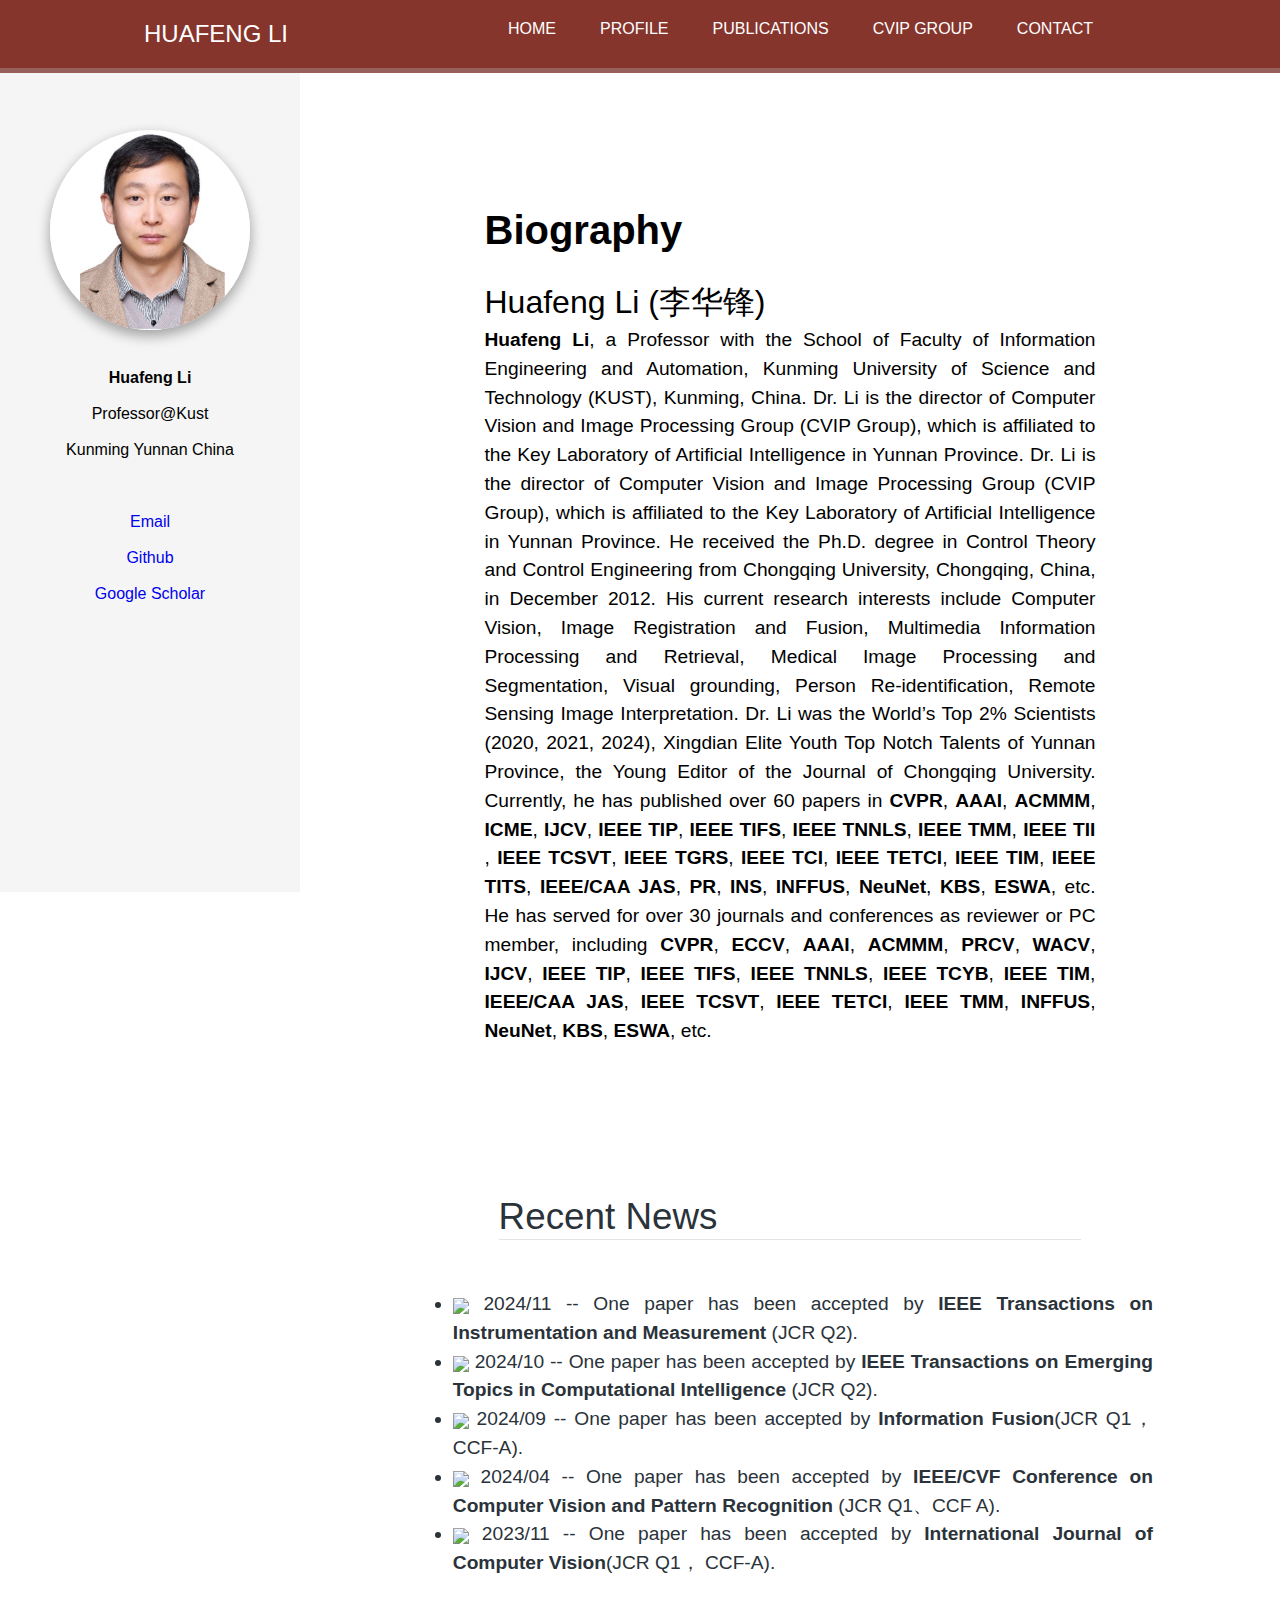
==== index.html @ 3c50e767 "Update index.html" ====
<!DOCTYPE html>
<html class="csstransforms csstransforms3d csstransitions">
<head>
    <meta http-equiv="Content-Type" content="text/html; charset=UTF-8">
    <title>Huafeng Li</title>
    <link href="./files/bootstrap.css" rel="stylesheet" type="text/css" media="all">
    <link href="./files/style.css" rel="stylesheet" type="text/css" media="all">
    <link href="./files/prettyPhoto.css" rel="stylesheet" type="text/css" media="all">
    <link href="./files/css" rel="stylesheet" type="text/css">
    <style>
        /* 重置浏览器默认边距 */
        body, html {
            margin: 0;
            padding: 0;
        }
        .people-photo {
            border-radius: 50%;
            height: 200px !important;
            width: 200px !important;
            box-shadow: 0 6px 15px 0 rgba(0, 0, 0, 0.2), 0 5px 12px 0 rgba(0, 0, 0, 0.19);
            margin-bottom: 5px;
        }
        .thumbnail-mvp {
            padding: 4px;
            margin-bottom: 20px;
            line-height: 1.42857143;
            text-align: center;
        }
        .thumbnail-people {
            padding: 4px;
            margin-bottom: 5px;
            line-height: 1.42857143;
            text-align: center;
        }
        .container-fluid {
            font-family: Palatino Linotype, Helvetica Neue, Helvetica, Arial, sans-serif;
        }
        .academicegree {
            font-size: 2.28rem;
            margin: 1.14rem 0 0.912rem 0;
        }
        .row:nth-child(2n) {
            background: whitesmoke;
        }
        .row {
            margin-bottom: 50px;
        }
        .people-topic {
            font-style: italic;
            color: #1a237e;
        }
        /* 侧边栏样式 */
        .sidebar {
            position: fixed;
            top: 72px; /* 调整此值以确保侧边栏在导航栏下方 */
            left: 0;
            width: 300px; /* 将侧边栏宽度固定为400像素 */
            padding: 0px;
            background-color: #f5f5f5;
            height: calc(100% - 80px); /* 高度减去导航栏高度 */
            overflow-y: auto;
        }
        /* 内容区域样式 */
        .main-content {
            margin-left: 300px; /* 与侧边栏宽度一致 */
            padding: 20px;
            background-color: #ffffff; /* 将背景色改为 #ffffff */
        }
        /* 响应式布局 */
        @media (max-width: 767px) {
            .sidebar {
                position: relative;
                width: 100%;
                height: auto;
                top: 0;
            }
            .main-content {
                margin-left: 0;
            }
        }
        .header {
            position: fixed;
            top: 0;
            width: 100%;
            z-index: 1000;
        }
        .content {
            margin-top: 80px; /* 与导航栏高度一致 */
        }

	.widget-container {
	    width: 300px;
	    height: 350px;
	    margin: 0 auto; /* 水平居中 */
	    display: flex; /* 使用 Flexbox 布局 */
	    justify-content: center; /* 水平居中 */
	    align-items: center; /* 垂直居中 */
	    overflow: hidden; /* 防止超出部分显示 */
	    position: relative; /* 防止子元素位置异常 */
	}

	#clstr_globe {
	    width: 300px;
	    height: 300px;
	    position: absolute;
	    top: 0;
	    left: 0;
	}

    </style>
</head>
<body>
    <!---start-header--->
    <div class="header">
        <div class="wrap">
            <!---start-logo--->
            <div class="logo">
                <a href="./index.html">Huafeng Li</a>
            </div>
            <!---End-logo--->
            <!---start-top-nav--->
            <div class="top-nav">
                <ul>
                    <li id="Home" onclick="func('Me')"><a href="./index.html" class="scroll">Home</a></li>
                    <li id="Profile" onclick="func('Profile')"><a href="./Profile.html" class="scroll">Profile</a></li>
                    <li id="Publications" onclick="func('Publications')"><a href="./Publication.html" class="scroll">Publications</a></li>
                    <li id="MVPLab" onclick="func('MVP Lab')"><a href="./CVIP.html" class="scroll">CVIP Group</a></li>
                    <!-- <li id="Profile-chinese" onclick="func('Profile-chinese')"><a href="./Profile-chinese.html" class="scroll">中文简介</a></li> -->
                    <li id="Contact" onclick="func('Contact')"><a href="./Contact.html" class="scroll">Contact</a></li>
                </ul>
            </div>
            <div class="clear"> </div>
            <!---End-top-nav--->
         </div>
    </div>

    <script> 
    var lastname = 'Me';
    function func(name){
        var div = document.getElementById(name); 
        div.className = 'active'; 
        div = document.getElementById(lastname); 
        div.className = ''; 
        lastname = name;
    }
    function coming_soon()
    {
        alert("Coming soon.");
    }
    </script> 

    <!---End-header--->
    <div class="content">
        <div class="container-fluid">
            <!-- 侧边栏 -->
            <div class="sidebar">
                <!-- 侧边栏内容 -->
                <br>
                <br>
                <br>
                <div class="thumbnail-people">
                    <a href="#">
                        <img src="./sub_img/touxiang.png" class="people-photo">
                    </a>
                </div>
                <br>
                <ul style="text-align: center; list-style: none; padding: 0;">
                    <li><strong>Huafeng Li</strong></li><br>
                    <li>Professor@Kust</li><br>
                    <li>Kunming Yunnan China</li>
                </ul>
                <br>
                <br>
                <br>
                <ul style="text-align: center; list-style: none; padding: 0;">
                    
                    <li><a href="hfchina99@163.com">Email</a></li><br>
                    <li><a href="https://github.com/lhf12278">Github</a></li><br>
                    <li><a href="https://scholar.google.com/citations?user=njjX8D0AAAAJ&hl=en&oi=ao">Google Scholar</a></li><br>

                </ul>
            </div>
            <!-- 主内容区域 -->
            <div class="main-content">
                <div class="grid1" id="me">
                    <!-- <div class="thumbnail-people">
                        <a href="#">
                            <img src="./sub_img/touxiang.png" class="people-photo">
                        </a>
                    </div> -->
                     
                    <strong></strong>
                    <div style="text-align: justify; display: block; margin: 50px auto; max-width: 1500px;">
                        <p style="font-size: 40px;"><strong>Biography</strong></p><br>
                        <p style="font-size: 32px;">Huafeng Li (李华锋)</strong></p>
                        <p><strong>Huafeng Li</strong>, a Professor with the School of Faculty of Information Engineering and Automation, Kunming University of Science and Technology (KUST), Kunming, China. Dr. Li is the director of Computer Vision and Image Processing Group (CVIP Group), which is affiliated to the Key Laboratory of Artificial Intelligence in Yunnan Province.
                          Dr. Li is the director of Computer Vision and Image Processing Group (CVIP Group), which is affiliated to the Key Laboratory of Artificial Intelligence in Yunnan Province. 
                          He received the Ph.D. degree in Control Theory and Control Engineering from Chongqing University, Chongqing, China, in December 2012. 
                          His current research interests include Computer Vision, Image Registration and Fusion, Multimedia Information Processing and Retrieval, Medical Image Processing and Segmentation, Visual grounding, Person Re-identification, Remote Sensing Image Interpretation. 
                          Dr. Li was the World’s Top 2% Scientists (2020, 2021, 2024), Xingdian Elite Youth Top Notch Talents of Yunnan Province, the Young Editor of the Journal of Chongqing University. 
                          Currently, he has published over 60 papers in <strong>CVPR</strong>, <strong>AAAI</strong>, <strong>ACMMM</strong>, <strong>ICME</strong>, <strong>IJCV</strong>, <strong>IEEE TIP</strong>, <strong>IEEE TIFS</strong>, <strong>IEEE TNNLS</strong>, <strong>IEEE TMM</strong>, <strong>IEEE TII</strong> , <strong>IEEE TCSVT</strong>, <strong>IEEE TGRS</strong>, <strong>IEEE TCI</strong>, <strong>IEEE TETCI</strong>, <strong>IEEE TIM</strong>, <strong>IEEE TITS</strong>, <strong>IEEE/CAA JAS</strong>, <strong>PR</strong>, <strong>INS</strong>, <strong>INFFUS</strong>, <strong>NeuNet</strong>, <strong>KBS</strong>, <strong>ESWA</strong>, etc. 
                          He has served for over 30 journals and conferences as reviewer or PC member, including <strong>CVPR</strong>, <strong>ECCV</strong>, <strong>AAAI</strong>, <strong>ACMMM</strong>, <strong>PRCV</strong>, <strong>WACV</strong>, <strong>IJCV</strong>, <strong>IEEE TIP</strong>, <strong>IEEE TIFS</strong>, <strong>IEEE TNNLS</strong>, <strong>IEEE TCYB</strong>, <strong>IEEE TIM</strong>, <strong>IEEE/CAA JAS</strong>, <strong>IEEE TCSVT</strong>, <strong>IEEE TETCI</strong>, <strong>IEEE TMM</strong>, <strong>INFFUS</strong>, <strong>NeuNet</strong>, <strong>KBS</strong>, <strong>ESWA</strong>, etc.
                        </p>
                    </div>
                    <div class="grid3" id="experience" style="margin: 50px auto; max-width: 1500px;">
                        <div class="grid3-header" style="margin: 50px auto; max-width: 100%;">
                            <h3 align='left'>Recent News</h3>
                        </div>
                        <div class="grid3-content" style="align:left;width:100%">
                            <div class="grid3-content">
                                <ul class="graid3-ul" style="list-style-type:disc; height: 400px;overflow-y: auto;">
                                    <div style="text-align: justify; display: block; margin-right: auto;">
                                        <li><img src="./sub_img/news2.gif" width="12%" style="background: none; vertical-align: text-bottom; border-radius: 0; padding: 0;">&nbsp;2024/11 -- One paper has been accepted by <strong>IEEE Transactions on Instrumentation and Measurement</strong> (JCR Q2).</li>
                                        <li><img src="./sub_img/news2.gif" width="12%" style="background: none; vertical-align: text-bottom; border-radius: 0; padding: 0;">&nbsp;2024/10 -- One paper has been accepted by <strong> IEEE Transactions on Emerging Topics in Computational Intelligence</strong> (JCR Q2).</li>
                                        <li><img src="./sub_img/news2.gif" width="12%" style="background: none; vertical-align: text-bottom; border-radius: 0; padding: 0;">&nbsp;2024/09 -- One paper has been accepted by <strong>Information Fusion</strong>(JCR Q1， CCF-A).</li>
                                        <li><img src="./sub_img/news2.gif" width="12%" style="background: none; vertical-align: text-bottom; border-radius: 0; padding: 0;">&nbsp;2024/04 -- One paper has been accepted by <strong>IEEE/CVF Conference on Computer Vision and Pattern Recognition</strong> (JCR Q1、CCF A).</li>
                                        <li><img src="./sub_img/news2.gif" width="12%" style="background: none; vertical-align: text-bottom; border-radius: 0; padding: 0;">&nbsp;2023/11 -- One paper has been accepted by <strong>International Journal of Computer Vision</strong>(JCR Q1， CCF-A).</li>
                                    </div>
                                </ul>
                            </div>
                        </div>
                    </div>
                </div>
                <br>
                
                <div class="widget-container">
		 	<script type="text/javascript" id="clstr_globe" src="//clustrmaps.com/globe.js?d=tNb2z5y7C1yXd-vX-qZxQ8mJiAKeMEvkyLrktxOYxfI"></script>
		</div>


	
            		<script type="text/javascript" src="./files/jquery.min.js.下载"></script>
            		<script type="text/javascript" src="./files/bootstrap.js.下载"></script>
            		<script type="text/javascript" src="./files/jquery.banner.js.下载"></script>
            		<script type="text/javascript" src="./files/jquery.prettyPhoto.js.下载"></script>		
            		<script type="text/javascript" src="./files/jquery.isotope.js.下载"></script>	
            		<script type="text/javascript" src="./files/main.js.下载"></script>
            </div>
        </div>
    </div>

</body>
</html>
---- files/style.css ----
/*---
Author: W3layouts
Author URL: http://w3layouts.com
License: Creative Commons Attribution 3.0 Unported
License URL: http://creativecommons.org/licenses/by/3.0/
--*/
/* reset */
html,body,div,span,applet,object,iframe,h1,h2,h3,h4,h5,h6,p,blockquote,pre,a,abbr,acronym,address,big,cite,code,del,dfn,em,img,ins,kbd,q,s,samp,small,strike,strong,sub,sup,tt,var,b,u,i,dl,dt,dd,ol,nav ul,nav li,fieldset,form,label,legend,table,caption,tbody,tfoot,thead,tr,th,td,article,aside,canvas,details,embed,figure,figcaption,footer,header,hgroup,menu,nav,output,ruby,section,summary,time,mark,audio,video{margin:0;padding:0;border:0;font-size:100%;font:inherit;vertical-align:baseline;}
article, aside, details, figcaption, figure,footer, header, hgroup, menu, nav, section {display: block;}
ol,ul{list-style:none;margin:0px;padding:0px;}
blockquote,q{quotes:none;}
blockquote:before,blockquote:after,q:before,q:after{content:'';content:none;}
table{border-collapse:collapse;border-spacing:0;}
/* start editing from here */
a{text-decoration:none;}
.txt-rt{text-align:right;}/* text align right */
.txt-lt{text-align:left;}/* text align left */
.txt-center{text-align:center;}/* text align center */
.float-rt{float:right;}/* float right */
.float-lt{float:left;}/* float left */
.clear{clear:both;}/* clear float */
.pos-relative{position:relative;}/* Position Relative */
.pos-absolute{position:absolute;}/* Position Absolute */
.vertical-base{	vertical-align:baseline;}/* vertical align baseline */
.vertical-top{	vertical-align:top;}/* vertical align top */
nav.vertical ul li{	display:block;}/* vertical menu */
nav.horizontal ul li{	display: inline-block;}/* horizontal menu */
img{max-width:100%;}
/*end reset*/
@font-face {
    font-family: 'Arial';
    src: url('../fonts/GandhiSans-Regular-webfont.eot');
    src: url('../fonts/GandhiSans-Regular-webfont.eot?#iefix') format('embedded-opentype'),
         url('../fonts/GandhiSans-Regular-webfont.woff') format('woff'),
         url('../fonts/GandhiSans-Regular-webfont.ttf') format('truetype'),
         url('../fonts/GandhiSans-Regular-webfont.svg#Arial') format('svg');
    font-weight: normal;
    font-style: normal;

}
.wrap{
	width:100%;
	margin:0 auto;
}
.content {
	margin-top: 72px;
}
/*---start-header---*/
.header{
	background: #802b22;
	border-bottom: 5px solid rgba(192, 192, 192, 0.31);
	position: fixed;
	top: 0px;
	z-index: 5;
	opacity: 0.95;
	width:100%;
}
.logo{
	float:left;
	margin-left: 60px;
}
.logo a{
	font-family: 'Arial';
	color: #FFFFFF;
	text-transform: uppercase;
	font-size: 24px;
	display: block;
	padding: 20px;
}
.top-nav{
	float:left;
	margin-left: 180px;
}
.top-nav ul li{
	display:inline-block;
}
.top-nav ul li a{
	font-family: 'Arial';
	color: #FFFFFF;
	padding: 20px;
	display: block;
	text-transform: uppercase;
	transition: 0.5s ease;
	-o-transition: 0.5s ease;
	-webkit-transition: 0.5s ease;
}
.top-nav li.active> a, .top-nav li> a:hover {
	border-top: 5px solid ##f0b327;
	color: #f0b327;
}
.top-nav li.dropdown> a{
	border-top: 5px solid ##f0b327;
	color: #f0b327;
}
.top-nav li.dropdown> a:hover {
	border-top: 5px solid #f0b327 !important;
	color: #f0b327 !important;
}
.dropdown-menu {
	background:#2a323a;
	text-align:center;
}
#dropdown-a>a{
	font-family: 'Arial';
	color: #FFFFFF;
	padding: 15px;
	display: block;
	text-transform: uppercase;
	transition: 0.5s ease;
	-o-transition: 0.5s ease;
	-webkit-transition: 0.5s ease;	
	border-top: 0px;
	color: #ffffff;
}
#dropdown-a>a:hover{
	background:#2a323a;
	color: #f0b327;
}

/*---End-header---*/
/*---content----*/
.grid1{
	background: #FFFFFF;
	text-align:center;
	padding: 50px 0px;
}
.grid1 h3{
	font-family: 'Arial', "微软雅黑";
	color: black;
	font-size: 2.2em;
}
.grid1 img{
	/* background:#465653; */
	/* padding: 1px; */
	<!--border-radius: 50%;
	-->
}
.grid1 p a,.grid1 p{
	font-family: 'Arial';
	color: black;
	font-size: 1.2em;
	line-height: 1.5em;
}
.grid1 p{
	width: 65%;
	margin:0 auto;
}
.grid1 p a{
	font-size: 1em;
	padding-left: 5px;
	color:#2a323a;
	transition: 0.5s ease;
	-o-transition: 0.5s ease;
	-webkit-transition: 0.5s ease;
}
.grid1 p a:hover{
	color:#FFF;
}
/*---grid2----*/
.grid2 h3{
	font-family: 'Arial';
	color: #2A323A;
    text-align: left;
	font-size: 1.2em;
}
.grid2 p{
	font-family: 'Arial';
	color: #2A323A;
	font-size: 1.2em;
	line-height: 1.5em;
	padding-bottom: 20px;
}
.grid2{
	text-align:center;
	padding: 0px 0px;
}
.grid2 ul li{
	display:inline-block;
	background:#eee;
	text-align: center;
	width: 200px;
	width: 200px;
	padding: 15px 0px 0px 0px;
	margin: 0px 3px;
}
.grid2 ul li a,.grid2 ul li img{
	display:block;
	text-align: center;
	margin: 0 auto;
}
.grid2 ul li a{
	font-family: 'Arial';
	color: #FFFFFF;
	margin-top: 12px;
	background: #2A323A;
	display: block;
	padding: 8px 12px;
	text-transform: uppercase;
	font-size: 0.875em;
	transition: 0.5s ease;
	-o-transition: 0.5s ease;
	-webkit-transition: 0.5s ease;
}
.grid2 ul li a:hover{
	color:#665cbe;
}
.grid2-herf{
    color: #665cbe;
    transition: 0.5s ease;
    -o-transition: 0.5s ease;
    -webkit-transition: 0.5s ease;
    font-size: 1.1em;
}
.grid2-herf:hover{
	color:#2A323A;
}
.grid2-content{
	width: 65%;
	margin:0 auto;
	margin-top: 0px;
    margin-left: 10px;
}

.graid2-ul{
	font-family: 'Arial', "微软雅黑";
	color: #2A323A;
	font-size: 1.2em;
	line-height: 1.5em;
	padding-left: 20px;
	padding-right: 20px;
	width: 98%;
	list-style: disc;
}
.grid2-content h3{
	font-family: 'Arial';
	color: #2A323A;
	font-size: 1.5em;
	padding: 10px 0px 15px 0px;
}
strong, b {
    font-weight: bold;
}
i{
    font-style: italic;
}
/*----grid3-----*/
.grid3{
	background:#FFFFFF;
	padding: 50px 0px;
}
.grid3-header{
	text-align: center;
	border-bottom: 1px solid rgba(192, 192, 192, 0.44);
	width: 62%;
	margin: 0 auto;
}
.grid3-header h3{
	font-family: 'Arial';
	color: #2A323A;
	font-size: 2.3em;
	padding-bottom: 1px;
}
.grid3-header p{
	font-family: 'Arial';
	color: #2A323A;
	font-size: 1.4em;
	line-height: 1.5em;
	padding-bottom: 20px;
}
.grid3-left{
	float: left;
	width: 42%;
}
.grid3-left ul li{
	display:inline-block;
}
.grid3-left ul li a{
	padding: 9px;
}
.grid3-left h3{
	font-family: 'Arial';
	color: #2A323A;
	font-size: 1.9em;
	padding: 0px 0px 5px 0px;
}
.grid3-left p{
	font-family: 'Arial';
	color: #2A323A;
	font-size: 1em;
	line-height: 1.8em;
	padding-bottom: 20px;
	width: 98%;
}
.grid3-right{
	float: right;
	width: 57%;	
	background: #fff;
	padding: 4px;
	box-shadow: 0px 0px 10px rgba(136, 136, 136, 0.14);
}
.grid3-content{
	width: 67%;
	margin:0 auto;
	margin-top: 20px;
}

.graid3-ul{
	font-family: 'Arial', "微软雅黑";
	color: #2A323A;
	font-size: 1.2em;
	line-height: 1.5em;
	padding-left: 20px;
	padding-right: 20px;
	width: 98%;
	list-style: decimal;
}
.grid3-content h3{
	font-family: 'Arial';
	color: #2A323A;
	font-size: 1.5em;
	padding: 10px 0px 15px 0px;
    list-style: circle;
}

.grid3-content h4{
	font-family: 'Arial';
	color: #2A323A;
	font-size: 1.3em;
	padding: 10px 0px 15px 0px;
}

strong, b {
    font-weight: bold;
}
i{
    font-style: italic;
}
.graid3-li{
    padding: 0px 5px 10px 5px;
}
.graid3-ul a{
    color: #665cbe;
    transition: 0.5s ease;
    -o-transition: 0.5s ease;
    -webkit-transition: 0.5s ease;
}
.graid3-ul a:hover{
	color:#2A323A;
}

.button{
	font-family: 'Arial';
	color: #FFFFFF;
	margin-top: 12px;
	background: #f0b327;
	display: inline-block;
	padding: 15px 32px;
	text-transform: uppercase;
	font-size: 0.875em;
	transition: 0.5s ease;
	-o-transition: 0.5s ease;
	-webkit-transition: 0.5s ease;
}
.button:hover{
	background: #2A323A;
}
.grid3-left ul{
	margin: 0px 0px 9px 0px;
}
/*----twiiter-box----*/
.twiiter-box{
	padding: 50px 0px;
	text-align:center;
}
.twiiter-box p{
	font-family: 'Arial';
	color: #2A323A;
	font-size: 1em;
	line-height: 1.8em;
	padding-bottom: 20px;
	font-size: 1.2em;
}
.twiiter-box p a{
	color:#665cbe;
	transition: 0.5s ease;
	-o-transition: 0.5s ease;
	-webkit-transition: 0.5s ease;
	font-size: 1.1em;
}
.twiiter-box p a:hover{
	color:#2A323A;
}
/*---contact----*/
.contact{
	background: #f0b327;
	text-align: center;
	padding: 50px 0px;
}
.contact h3{
	font-family: 'Arial';
	color: #FFF;
	font-size: 2.2em;
	padding-bottom: 4px;
}
.contact input[type="text"]{
	width: 40%;
	display: inline-block;
	padding: 10px;
	margin: 20px 9px;
	font-family: 'Arial';
	color: #2A323A;
	font-size: 1em;
	outline: none;
}
.contact textarea{
	width: 83%;
	margin: 0 auto;
	display: block;
	padding: 10px;
	margin-bottom: 20px;
	height: 120px;
	font-family: 'Arial';
	color: #2A323A;
	font-size: 1em;
	outline: none;
}
.contact a{
	font-size: 1.2em;
	color:#2a323a;
	transition: 0.5s ease;
	-o-transition: 0.5s ease;
	-webkit-transition: 0.5s ease;
}
.contact a:hover{
	color:#FFF;
}
.contact p{
	font-family: 'Arial';
	color: #FFF;
	font-size: 1.2em;
	line-height: 1.8em;
	margin-bottom: 3px;
}
.contact input[type="submit"]{
	font-family: 'Arial';
	color: #FFFFFF;
	margin-top: 12px;
	background: #2A323A;
	display: block;
	padding: 12px 0px;
	text-transform: uppercase;
	font-size: 0.875em;
	transition: 0.5s ease;
	-o-transition: 0.5s ease;
	-webkit-transition: 0.5s ease;
	border: none;
	width: 84.3%;
	margin: 0 auto;
	outline: none;
}
.contact input[type="submit"]:hover{
	background: #fff;
	color:#2A323A;
	cursor:pointer;
}

.catch-me{
	text-align:center;
	padding: 50px 0px;
}
.catch-me ul li{
	display:inline-block;
}
.catch-me h3{
	font-family: 'Arial';
	color: #2A323A;
	font-size: 2.2em;
	padding-bottom: 12px;
	text-transform: uppercase;
}
.catch-me p{
	font-family: 'Arial';
	color: #2A323A;
	font-size: 1em;
	line-height: 1.8em;
	width: 51%;
	margin: 0 auto;
	padding-bottom: 22px;
}
.catch-me ul li a{
	display: block;
	margin: 0px 5px;
}
.catch-me ul li a img{
	border-radius: 50%;
}
/*----footer----*/
.footer{
	text-align:center;
	padding:10px;
	background: #2A323A;
}
.footer p{
	font-family: 'Arial';
	color: #FFF;
	font-size: 1em;
	text-transform: uppercase;
}
.footer p a{
	color:#665cbe;
	transition: 0.5s ease;
	-o-transition: 0.5s ease;
	-webkit-transition: 0.5s ease;
}
.footer p a:hover{
	color:#fff;
}
/*----responsive design----*/
@media only screen and (max-width: 1366px) and (min-width: 1280px) {
	.wrap{
		width:90%;
	}
	.grid3-content {
		width: 76%;
	}
}
@media only screen and (max-width: 1280px) and (min-width: 1024px) {
	.wrap{
		width:90%;
	}		
	.grid3-content {
		width: 76%;
	}
	.contact input[type="text"] {
		width: 39.5%;
	}
}
@media only screen and (max-width: 1024px) and (min-width: 768px) {
	.wrap{
		width:90%;
	}	
	.grid3-content {
		width: 83%;
	}
	.grid3-header {
		width: 81%;
	}
	.contact input[type="text"] {
		width: 39%;
	}
	.contact input[type="submit"] {
		width:85%;
	}
	.catch-me p {
		width:70%;
	}
	.grid2 ul li {
		width: 174px;
	}
	.grid1 p {
		width: 77%;
	}
}
@media only screen and (max-width: 768px) and (min-width: 640px) {
	.wrap{
		width:90%;
	}	
	.grid3-content {
		width: 83%;
	}
	.grid3-header {
		width: 81%;
	}
	.contact input[type="text"] {
		width: 38%;
	}
	.contact input[type="submit"] {
		width: 86%;
	}
	.catch-me p {
		width:70%;
	}	
	.grid2 ul li {
		width: 160px;
	}
	.grid1 p {
		width: 77%;
	}
	.grid2 ul li a {
		padding: 8px 23px;
	}
	.grid3-right {
		width: 55%;
	}
	.catch-me ul li a {
		display: block;
		margin: 0px 10px;
	}
	.grid1 p a, .grid1 p,.grid2 p,.grid3 p{
		font-size:1.2em;
	}
	.grid3-header h3 {
		font-size: 2em;
	}
}


/* Gallery Section 
==============================*/
#works {
	padding: 10px 0;
	background: #f0b327; /* Old browsers */ 
}
.categories {
	padding-bottom: 30px;
	text-align: center;
}
ul.cat li {
	display: inline-block;
}
#works li.pull-right {
	margin-top: 10px;
}
ol.type li {
	display: inline-block;
	margin-left: 20px;
}
ol.type li:after {
	content: ' | ';
	margin-left: 20px;
}
ol.type li:last-child:after {
	content: '';
}
ol.type li a {
	color: #444;
	padding: 2px 8px;
}
ol.type li a.active {
	background: #F4D03F;
	padding: 2px 8px;
	border-radius: 4px;
}
ol.type li a:hover {
	background: #F4D03F;
	padding: 2px 8px;
	border-radius: 4px;
}
.isotope-item {
	z-index: 2
}
.isotope-hidden.isotope-item {
	z-index: 1
}
.isotope, .isotope .isotope-item {
	/* change duration value to whatever you like */
	-webkit-transition-duration: 0.8s;
	-moz-transition-duration: 0.8s;
	transition-duration: 0.8s;
}
.isotope-item {
	margin-right: -1px;
	-webkit-backface-visibility: hidden;
	backface-visibility: hidden;
}
.isotope {
	-webkit-backface-visibility: hidden;
	backface-visibility: hidden;
	-webkit-transition-property: height, width;
	-moz-transition-property: height, width;
	transition-property: height, width;
}
.isotope .isotope-item {
	-webkit-backface-visibility: hidden;
	backface-visibility: hidden;
	-webkit-transition-property: -webkit-transform, opacity;
	-moz-transition-property: -moz-transform, opacity;
	transition-property: transform, opacity;
}
.portfolio-item {
	margin:5px -10px;
	-webkit-transition: all 0.5s ease-out;
	-moz-transition: all 0.5s ease-out;
	-ms-transition: all 0.5s ease-out;
	-o-transition: all 0.5s ease-out;
	transition: all 0.5s ease-out;
}
/*这里改变大小和边距*/
.portfolio-item:hover {
	margin: 5px -10px;
	-webkit-transform: scale(1.05);
	-moz-transform: scale(1.05);
	-ms-transform: scale(1.05);
	-o-transform: scale(1.05);
	transform: scale(1.05);
}
.portfolio-item .hover-bg {
	height: 210px;
	overflow: hidden;
	position: relative;
}
.hover-bg .hover-text {
	font-family: 'Arial', "微软雅黑";
	position: absolute;
	text-align: center;
	margin: 0 auto;
	color: #ffffff;
	background: rgba(52, 60, 68, 0.75);
	padding: 30% 0;
	height: 100%;
	width: 100%;
	opacity: 0;
	transition: all 0.5s;
}
.hover-text h4
{
	font-size:24px;
	margin-bottom:10px;
}
.hover-bg .hover-text>h4 {
	opacity: 0;
	-webkit-transform: translateY(100%);
	transform: translateY(100%);
	transition: all 0.3s;
}
.hover-bg:hover .hover-text>h4 {
	opacity: 1;
	-webkit-backface-visibility: hidden;
	-webkit-transform: translateY(0);
	transform: translateY(0);
}
.hover-bg .hover-text>i {
	opacity: 0;
	-webkit-transform: translateY(0);
	transform: translateY(0);
	transition: all 0.3s;
}
.hover-bg:hover .hover-text>i {
	opacity: 1;
	-webkit-backface-visibility: hidden;
	-webkit-transform: translateY(100%);
	transform: translateY(100%);
}
.hover-bg:hover .hover-text {
	opacity: 1;
}
#works i.fa {
	font-size: 20px;
	padding: 5px;
	color: #F4D03F;
}

.portfolio-botom{
	background:#2a323a;
	padding: 3px 0;
	color:#ffffff;
}

.portfolio-botom a{
	font-family: 'Arial', "微软雅黑";	
	color:#FFF;
	font-size: 18px;
	transition: 0.5s ease;
	-o-transition: 0.5s ease;
	-webkit-transition: 0.5s ease;
	text-transform: uppercase;
}

.portfolio-botom a:hover{
	color: #665cbe;
}

.welcome-photo{
	width:200px;
	height:200px;
	position:relative;
	margin-left:auto;
	margin-right:auto;
}

.welcome-photo1{
	position:absolute;
	left:0px; 
	top:0px; 
	width:200px; 
	height:200px
}
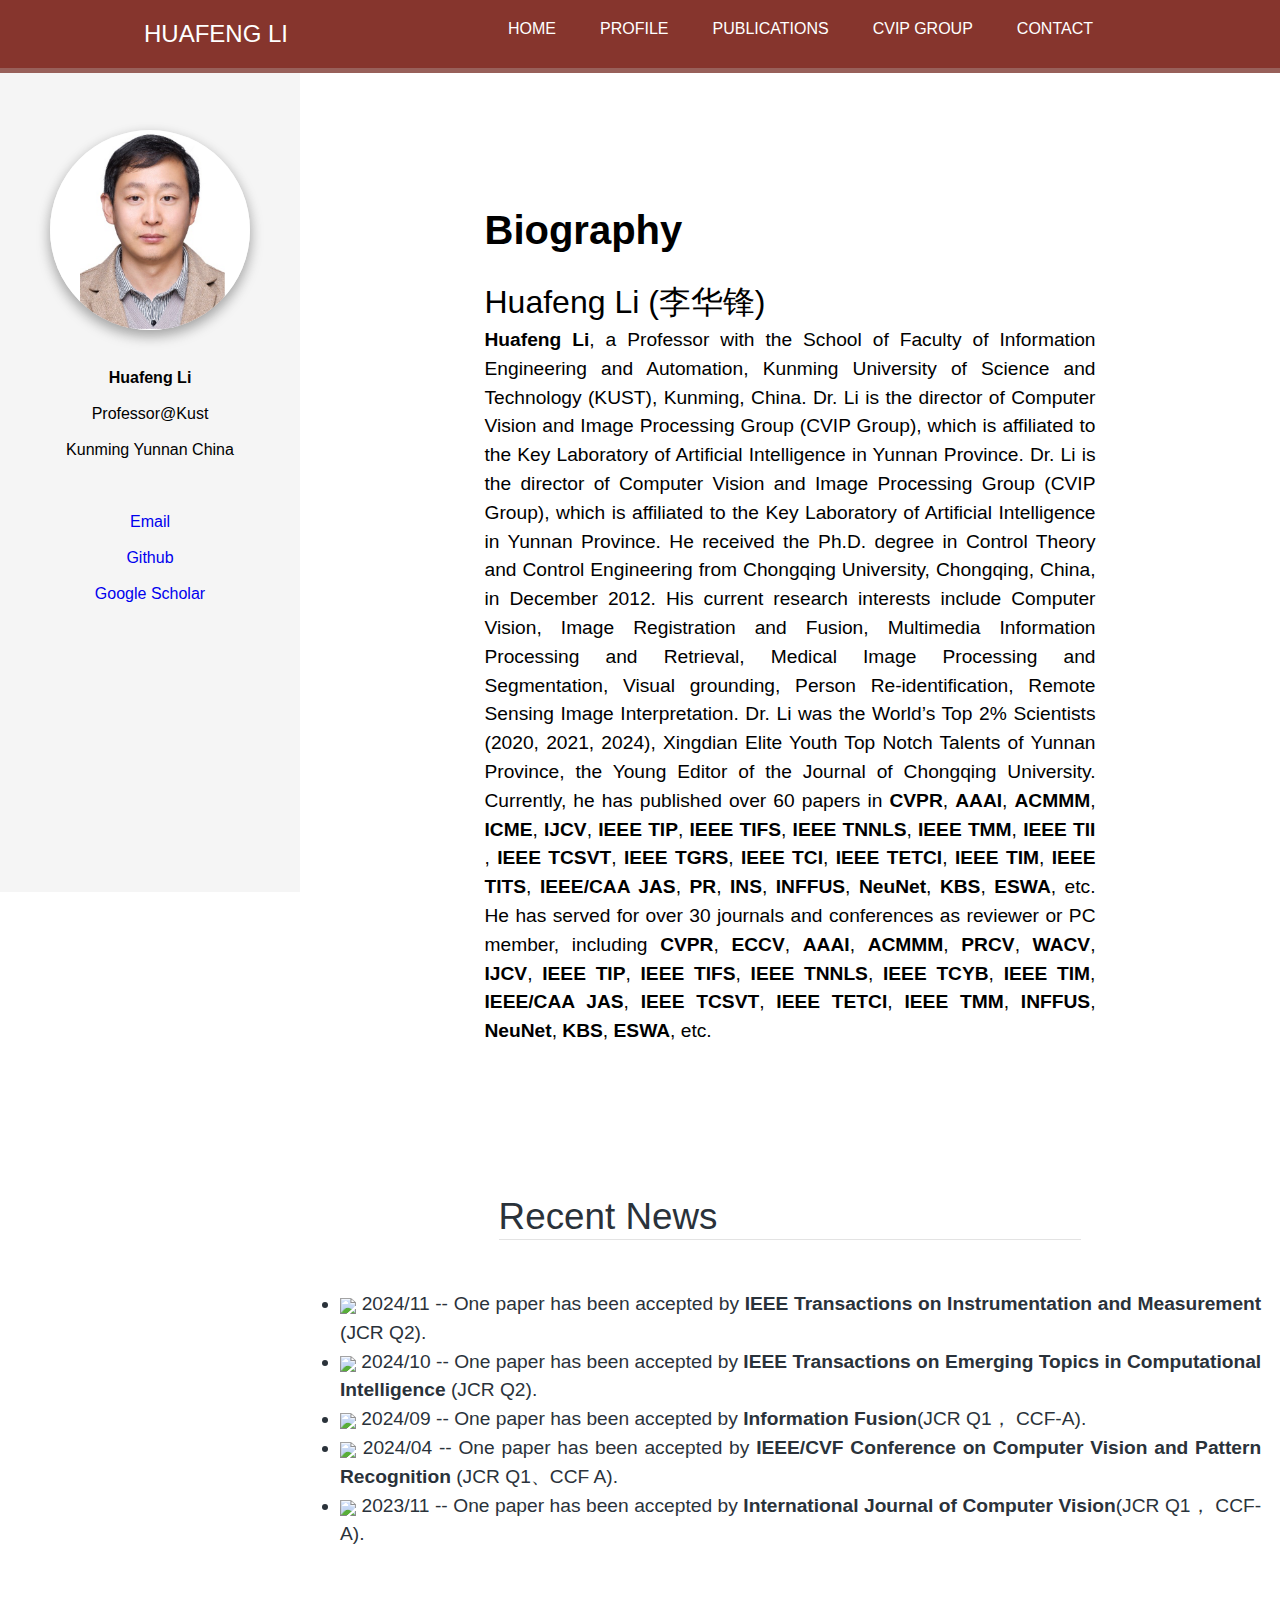
==== commit b4d4bcdb: "Update index.html" ====
--- a/index.html
+++ b/index.html
@@ -207,7 +207,6 @@
                             <h3 align='left'>Recent News</h3>
                         </div>
                         <div class="grid3-content" style="align:left;width:100%">
-                            <div class="grid3-content">
                                 <ul class="graid3-ul" style="list-style-type:disc; height: 400px;overflow-y: auto;">
                                     <div style="text-align: justify; display: block; margin-right: auto;">
                                         <li><img src="./sub_img/news2.gif" width="12%" style="background: none; vertical-align: text-bottom; border-radius: 0; padding: 0;">&nbsp;2024/11 -- One paper has been accepted by <strong>IEEE Transactions on Instrumentation and Measurement</strong> (JCR Q2).</li>
@@ -217,7 +216,6 @@
                                         <li><img src="./sub_img/news2.gif" width="12%" style="background: none; vertical-align: text-bottom; border-radius: 0; padding: 0;">&nbsp;2023/11 -- One paper has been accepted by <strong>International Journal of Computer Vision</strong>(JCR Q1， CCF-A).</li>
                                     </div>
                                 </ul>
-                            </div>
                         </div>
                     </div>
                 </div>
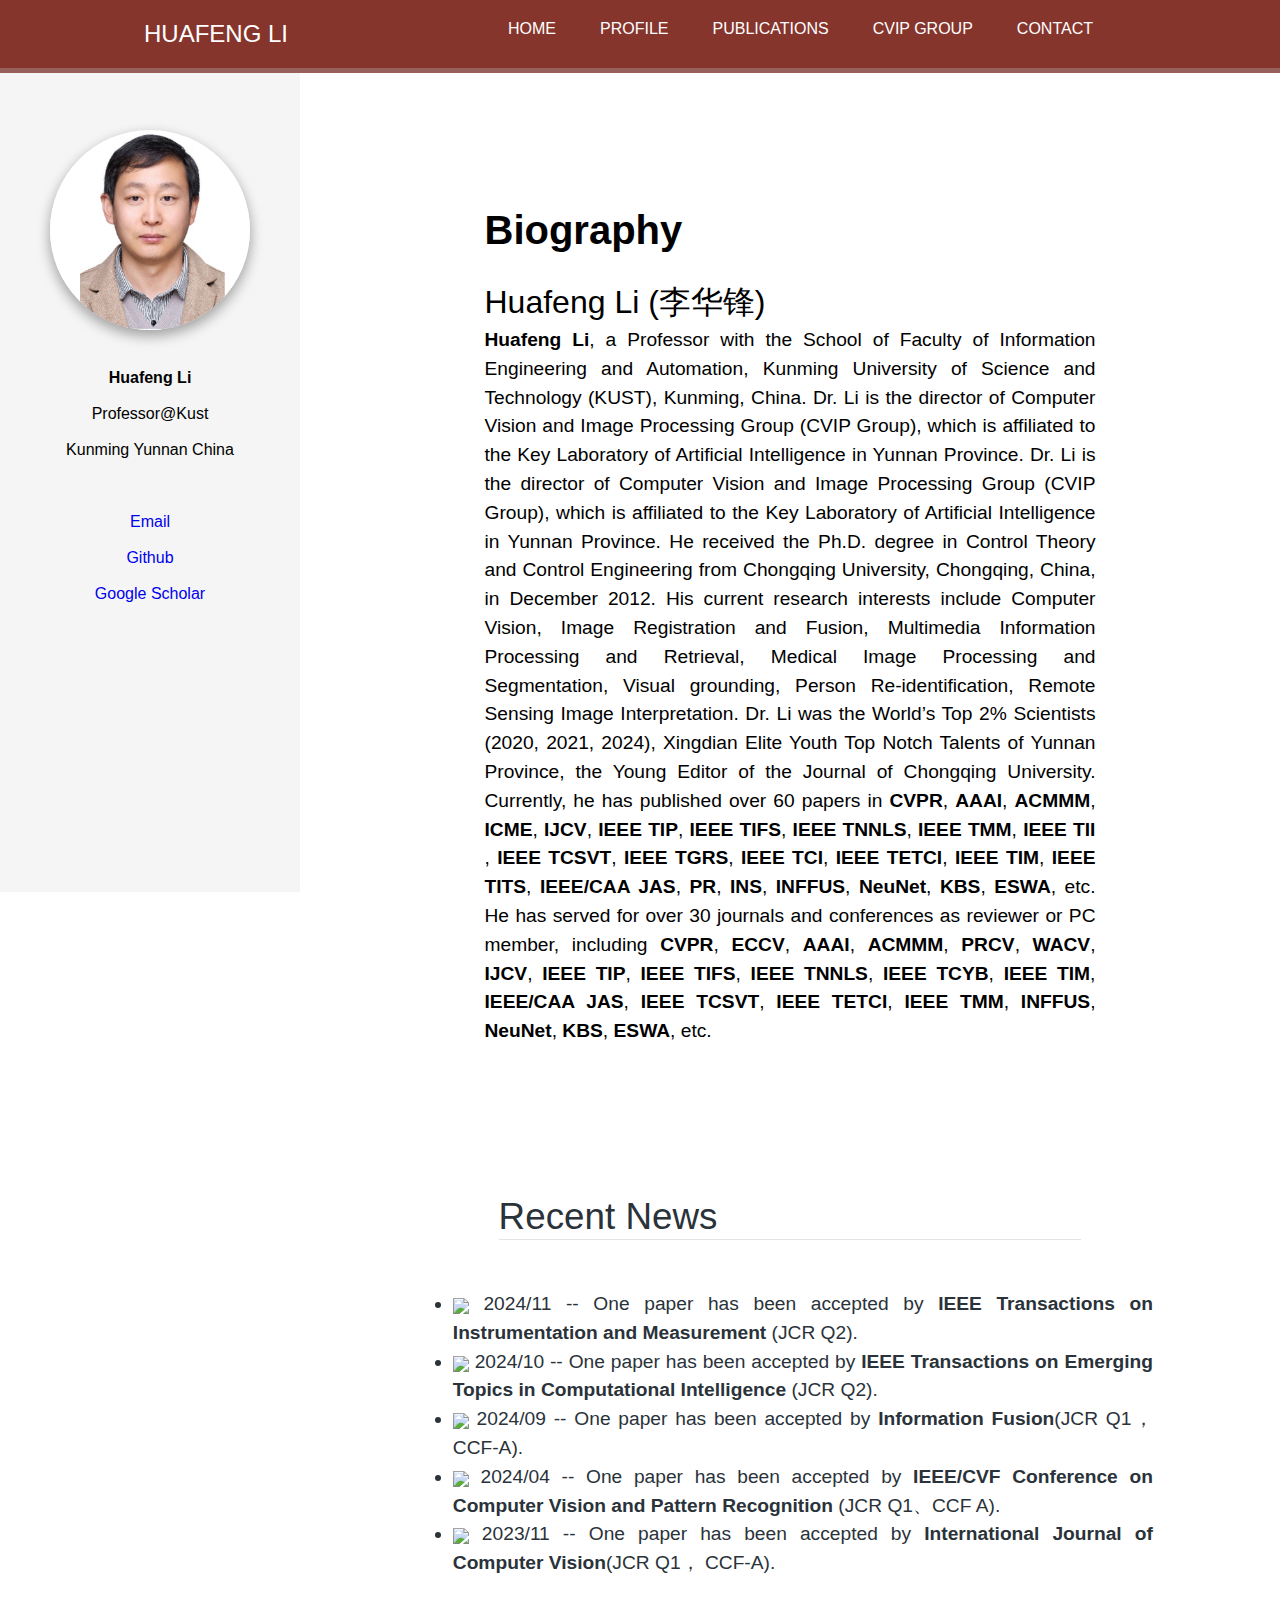
==== commit e0692484: "Update index.html" ====
--- a/index.html
+++ b/index.html
@@ -207,6 +207,7 @@
                             <h3 align='left'>Recent News</h3>
                         </div>
                         <div class="grid3-content" style="align:left;width:100%">
+				<div class="grid3-content">
                                 <ul class="graid3-ul" style="list-style-type:disc; height: 400px;overflow-y: auto;">
                                     <div style="text-align: justify; display: block; margin-right: auto;">
                                         <li><img src="./sub_img/news2.gif" width="12%" style="background: none; vertical-align: text-bottom; border-radius: 0; padding: 0;">&nbsp;2024/11 -- One paper has been accepted by <strong>IEEE Transactions on Instrumentation and Measurement</strong> (JCR Q2).</li>
@@ -216,6 +217,7 @@
                                         <li><img src="./sub_img/news2.gif" width="12%" style="background: none; vertical-align: text-bottom; border-radius: 0; padding: 0;">&nbsp;2023/11 -- One paper has been accepted by <strong>International Journal of Computer Vision</strong>(JCR Q1， CCF-A).</li>
                                     </div>
                                 </ul>
+			        <div class="grid3-content">
                         </div>
                     </div>
                 </div>
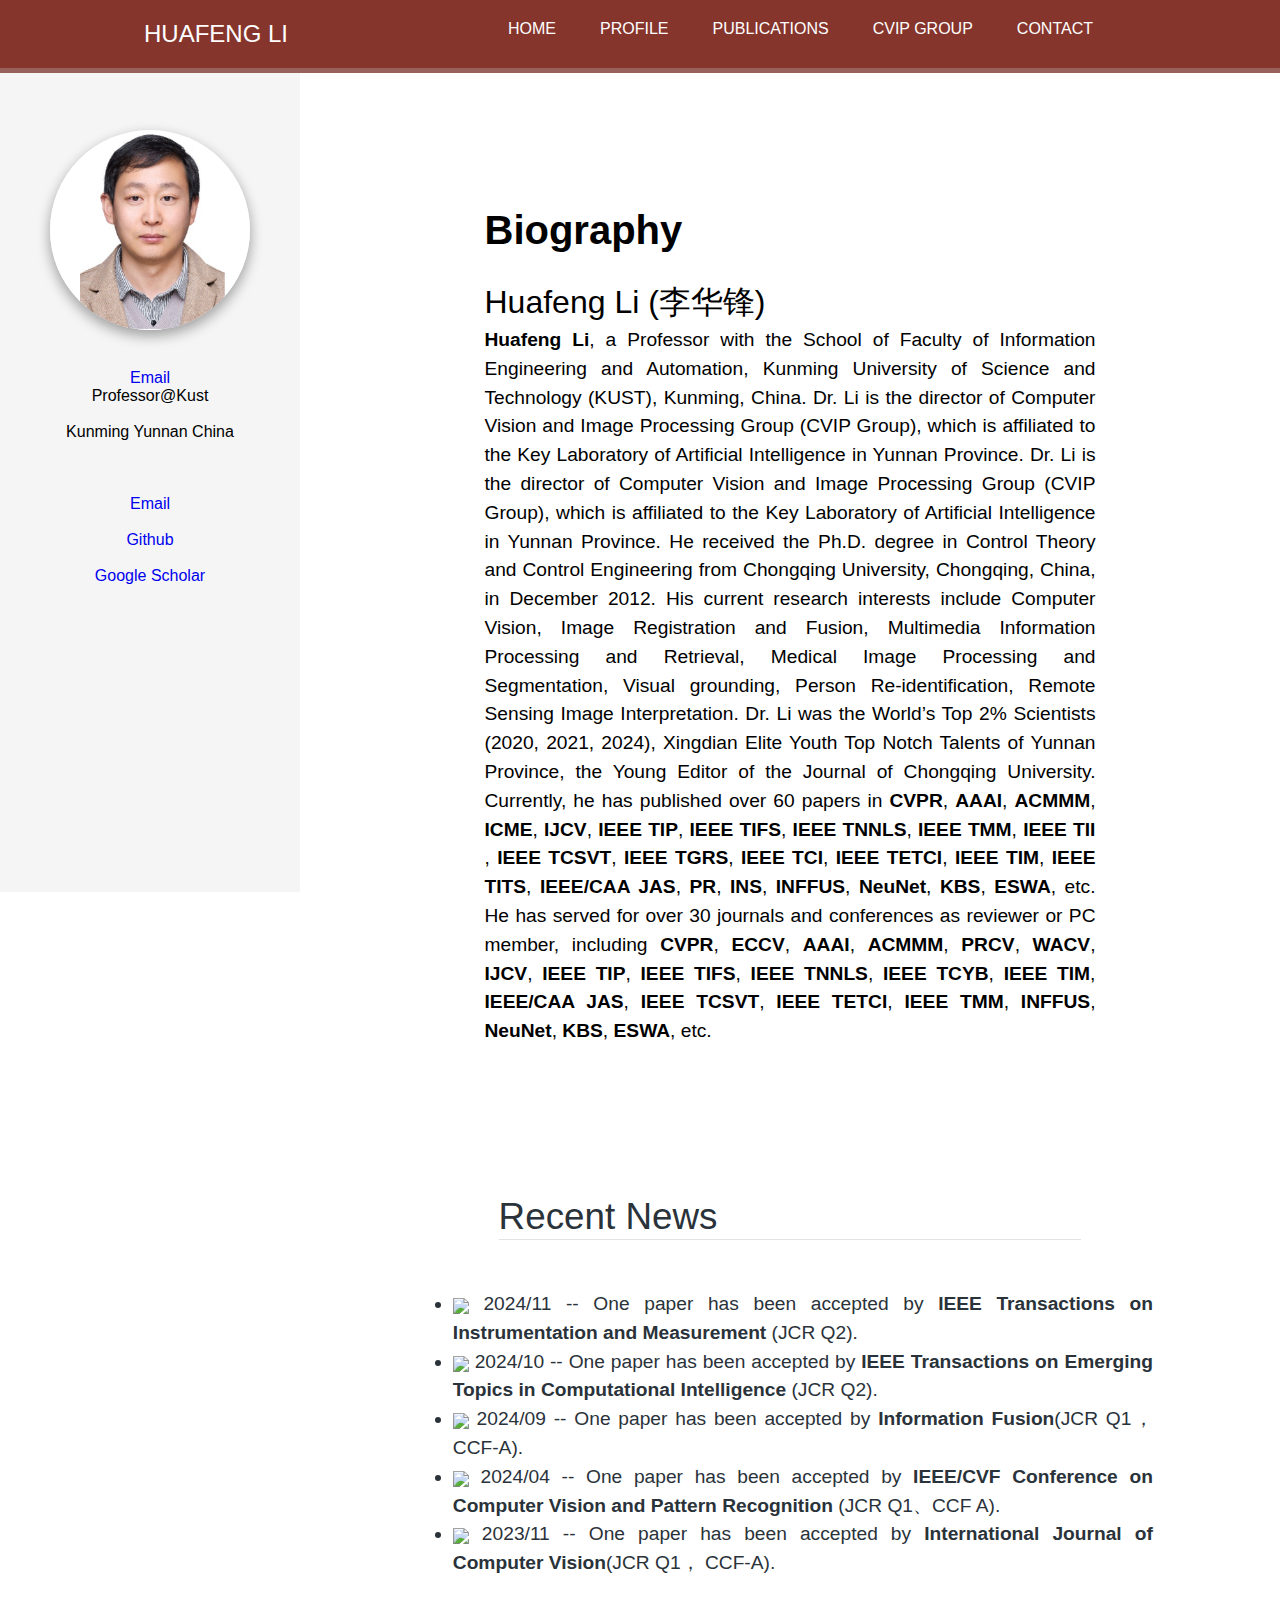
==== commit 4f596ee5: "Update index.html" ====
--- a/index.html
+++ b/index.html
@@ -165,7 +165,7 @@
                 </div>
                 <br>
                 <ul style="text-align: center; list-style: none; padding: 0;">
-                    <li><strong>Huafeng Li</strong></li><br>
+                    <li><a href="mailto:hfchina99@163.com">Email</a></li>
                     <li>Professor@Kust</li><br>
                     <li>Kunming Yunnan China</li>
                 </ul>
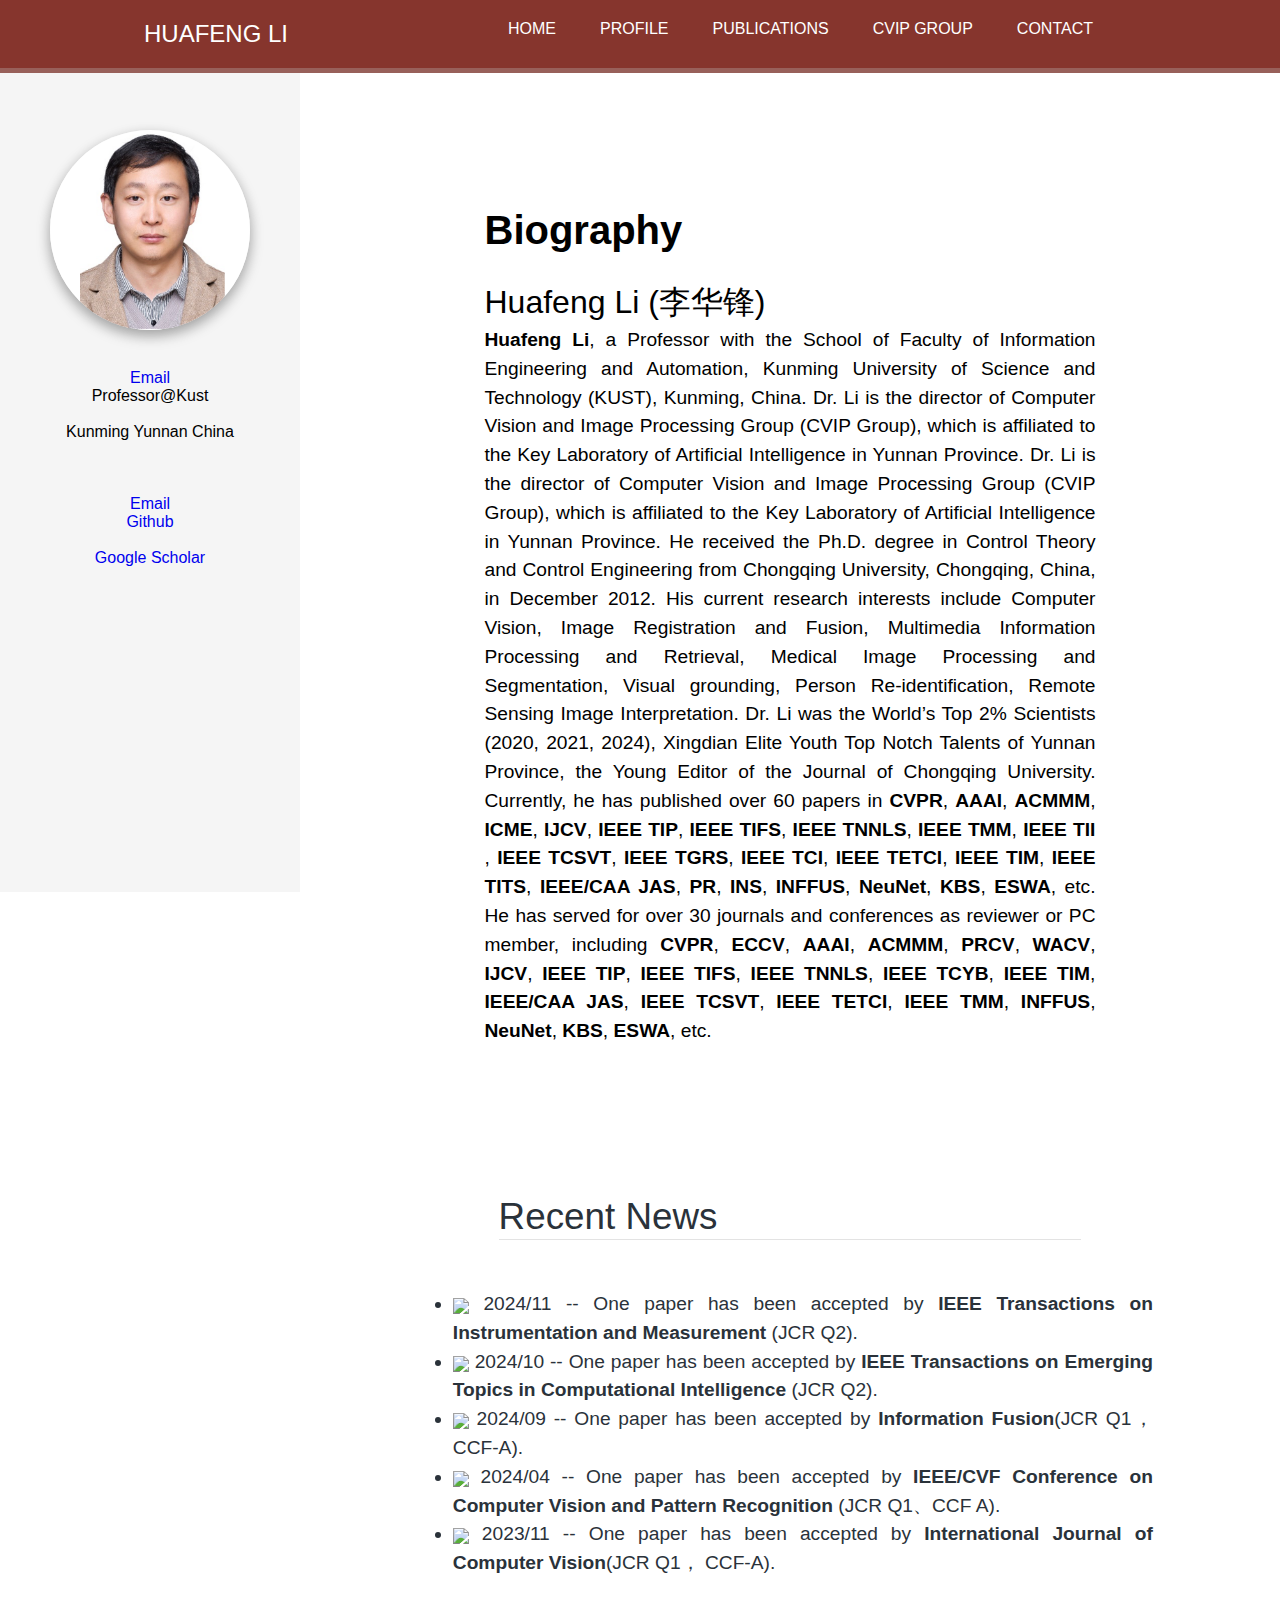
==== commit 840ff4e4: "Update index.html" ====
--- a/index.html
+++ b/index.html
@@ -174,7 +174,7 @@
                 <br>
                 <ul style="text-align: center; list-style: none; padding: 0;">
                     
-                    <li><a href="hfchina99@163.com">Email</a></li><br>
+                    <li><a href="mailto:hfchina99@163.com">Email</a></li>
                     <li><a href="https://github.com/lhf12278">Github</a></li><br>
                     <li><a href="https://scholar.google.com/citations?user=njjX8D0AAAAJ&hl=en&oi=ao">Google Scholar</a></li><br>
 
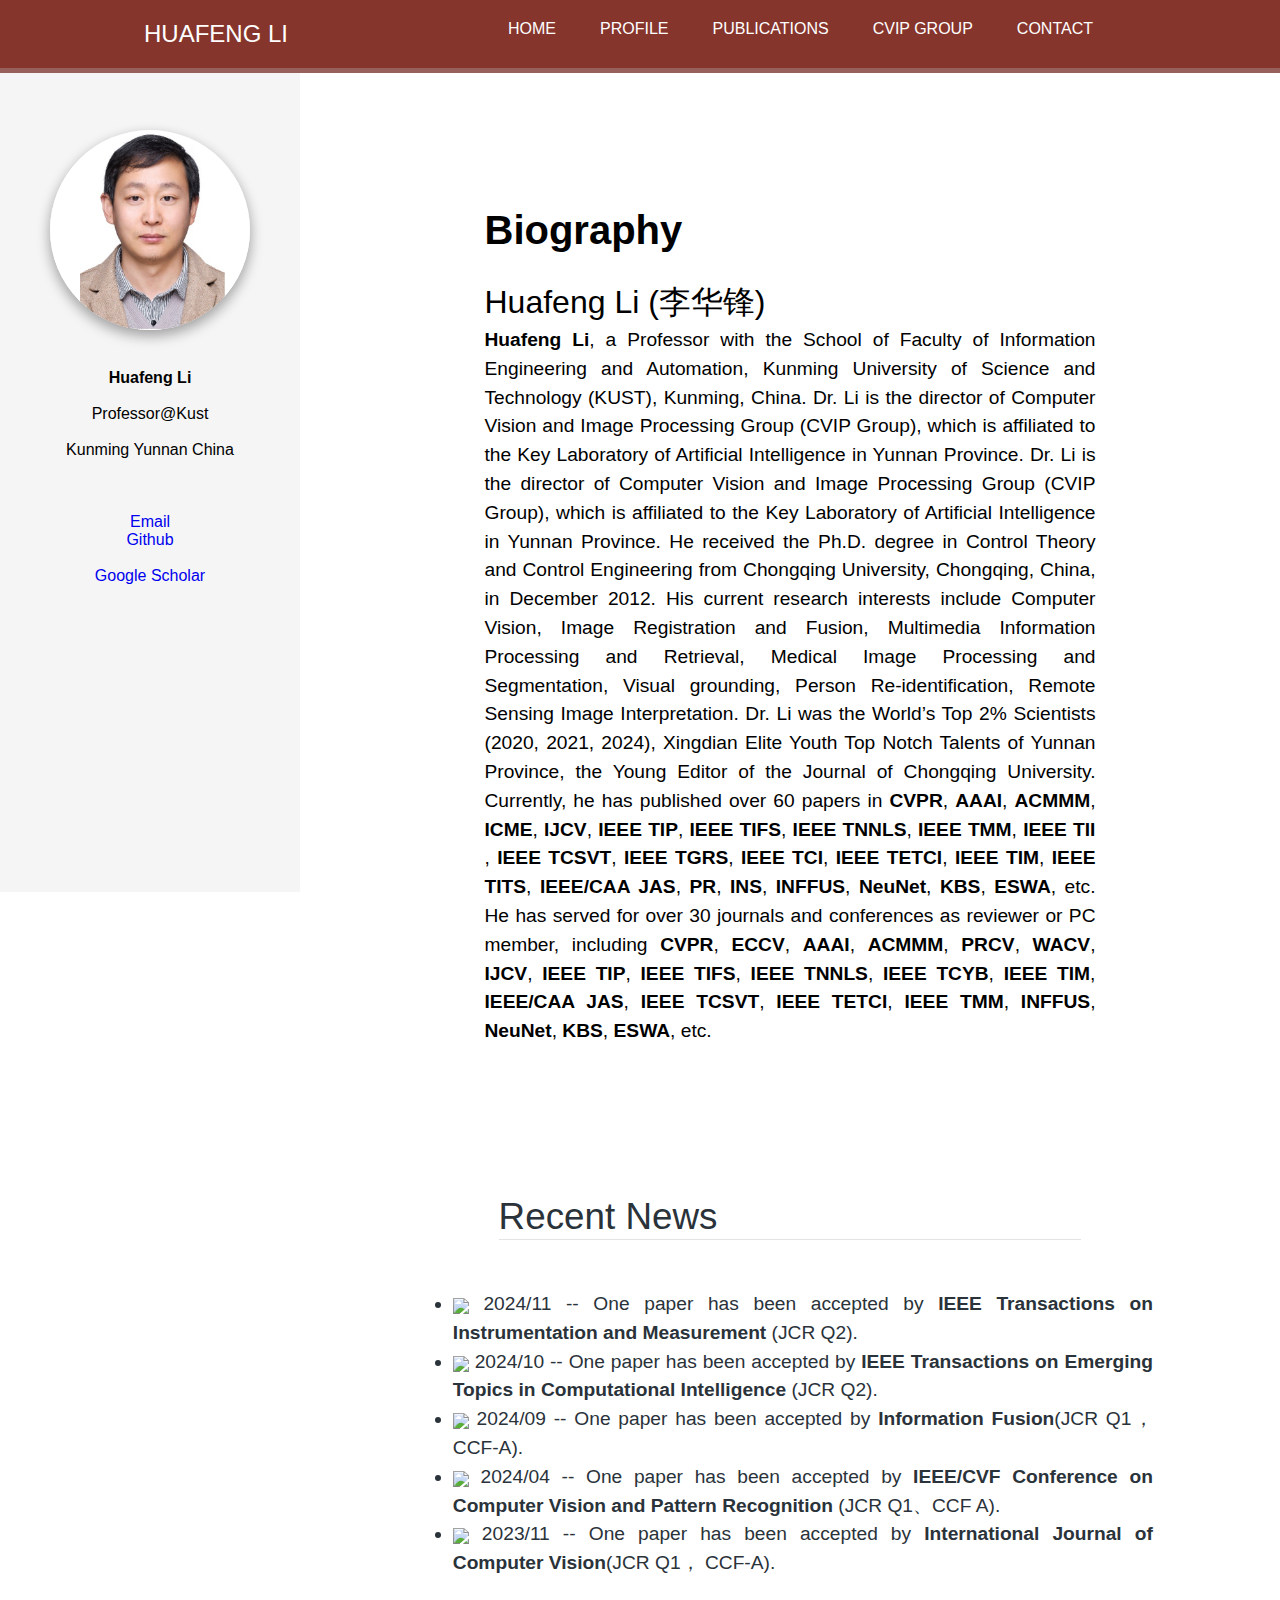
==== commit 40f3d009: "Update index.html" ====
--- a/index.html
+++ b/index.html
@@ -165,7 +165,7 @@
                 </div>
                 <br>
                 <ul style="text-align: center; list-style: none; padding: 0;">
-                    <li><a href="mailto:hfchina99@163.com">Email</a></li>
+                    <li><strong>Huafeng Li</strong></li><br>
                     <li>Professor@Kust</li><br>
                     <li>Kunming Yunnan China</li>
                 </ul>
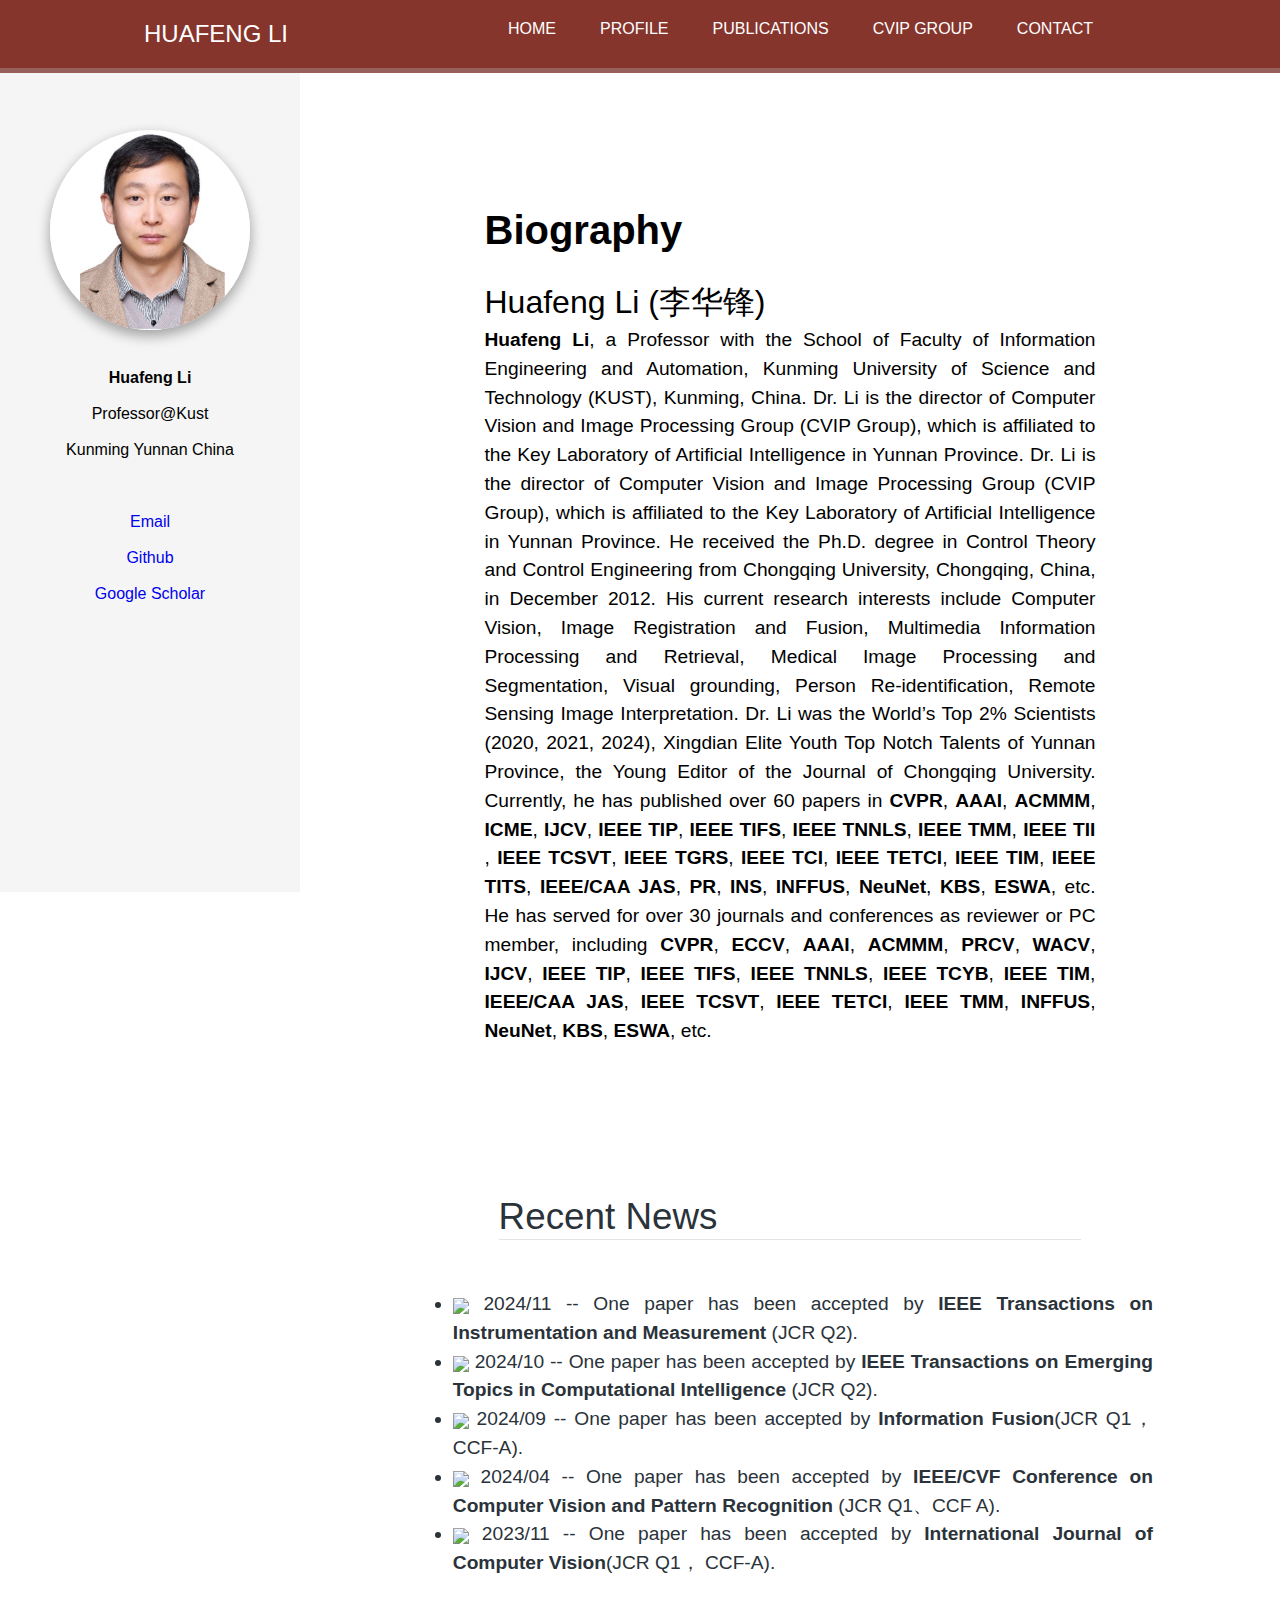
==== commit 42cd4727: "Update index.html" ====
--- a/index.html
+++ b/index.html
@@ -174,7 +174,7 @@
                 <br>
                 <ul style="text-align: center; list-style: none; padding: 0;">
                     
-                    <li><a href="mailto:hfchina99@163.com">Email</a></li>
+                    <li><a href="mailto:hfchina99@163.com">Email</a></li><br>
                     <li><a href="https://github.com/lhf12278">Github</a></li><br>
                     <li><a href="https://scholar.google.com/citations?user=njjX8D0AAAAJ&hl=en&oi=ao">Google Scholar</a></li><br>
 
